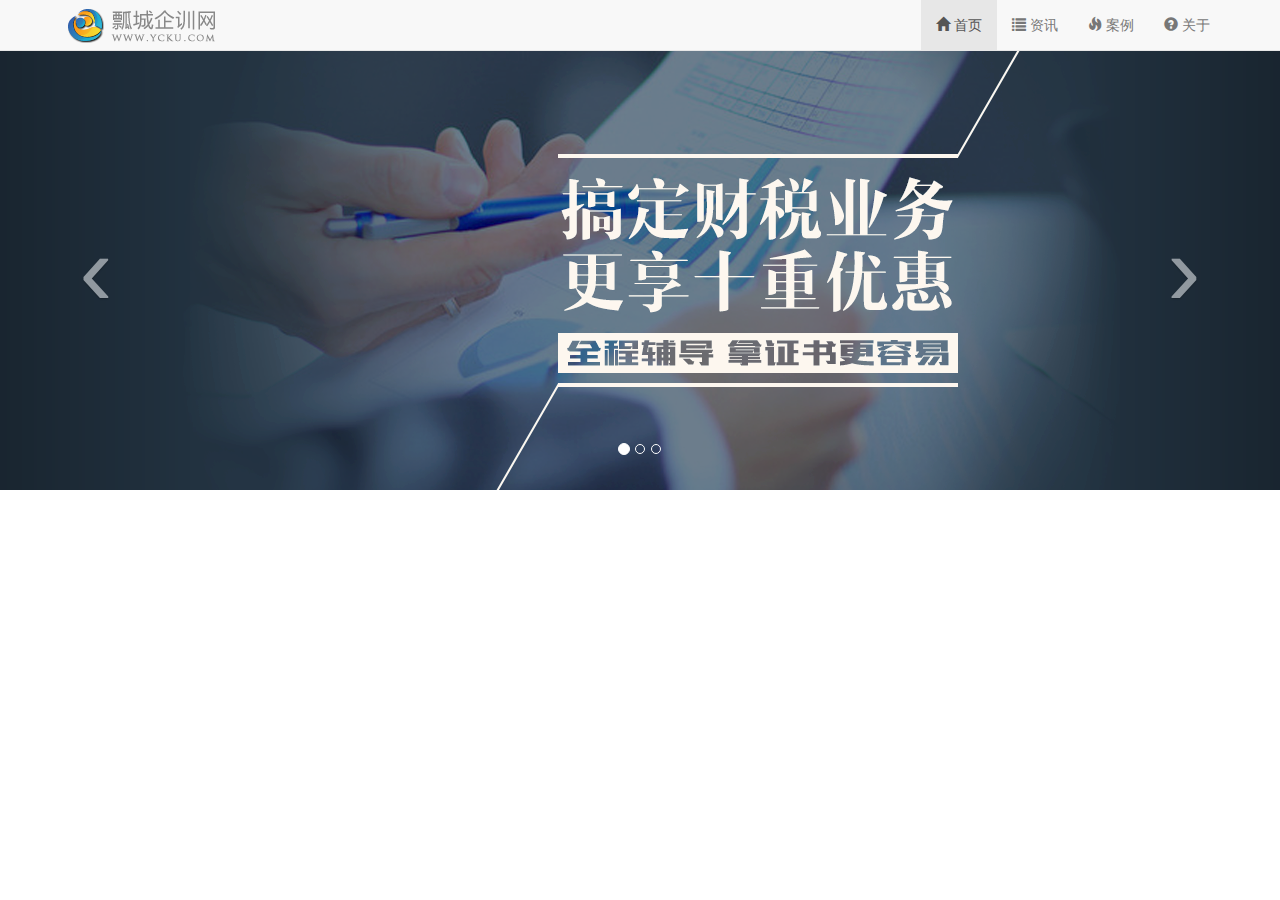
==== 项目实战/index.html @ 03675b9f "响应式轮播器" ====
<!DOCTYPE html>
<html lang="en">
<head>
	<meta charset="utf-8">
	<meta name="viewport" content="width=device-width, initial-scale=1,maximum-scale=1, user-scalable=no">
	<title>项目实战</title>
	<link rel="stylesheet" href="../css/bootstrap.css">
	<link rel="stylesheet" href="../css/style.css">
	<script src="../js/jquery.js"></script>
	<script src="../js/bootstrap.js"></script>
</head>
<body>
	<nav class="navbar navbar-default navbar-fixed-top">
		<div class="container">
			<div class="navbar-header">
				<a href="#" class="navbar-brand logo"><img src="../images/logo.png" alt="企讯网"></a>
				<button type="button" class="navbar-toggle" data-toggle="collapse" data-target="#navbar-collapse">
					<span class="icon-bar"></span>
					<span class="icon-bar"></span>
					<span class="icon-bar"></span>
				</button>
			</div>
			<div class="collapse navbar-collapse" id="navbar-collapse">
				<ul class="nav navbar-nav navbar-right">
					<li class="active"><a href="#"><span class="glyphicon glyphicon-home"></span> 首页</a></li>
					<li><a href="#"><span class="glyphicon glyphicon-list"></span> 资讯</a></li>
					<li><a href="#"><span class="glyphicon glyphicon-fire"></span> 案例</a></li>
					<li><a href="#"><span class="glyphicon glyphicon-question-sign"></span> 关于</a></li>
				</ul>
			</div>
		</div>
	</nav>
	<div id="mycarousel" class="carousel slide">
		<ol class="carousel-indicators">
			<li data-target="#mycarousel" data-slide-to="0" class="active"></li>
			<li data-target="#mycarousel" data-slide-to="1" ></li>
			<li data-target="#mycarousel" data-slide-to="2" ></li>
		</ol>
		<div class="carousel-inner">
			<div class="item active" style="background-color: #223240">
				<img src="../images/slide1.png" alt="">
			</div>
			<div class="item" style="background-color: #f5e4dc">
				<img src="../images/slide2.png" alt="">
			</div>
			<div class="item" style="background-color: #de2a2d">
				<img src="../images/slide3.png" alt="">
			</div>
		</div>
		<a href="#mycarousel" data-slide="prev" class="carousel-control left">&lsaquo;</a>
		<a href="#mycarousel" data-slide="next" class="carousel-control right">&rsaquo;</a>
	</div>
	<script>
		$(function(){

			//设置自动播放
			$('#mycarousel').carousel({
				interval:3000,
			});

			//设置垂直居中
			$('.carousel-control').css('line-height',$('.carousel-inner img').height()+'px');
			$(window).resize(function(){
				var height=$('.carousel-inner img').eq(0).height()||$('.carousel-inner img').eq(1).height()||$('.carousel-inner img').eq(2).height();
				$('.carousel-control').css('line-height',height+'px');
			});
			



		});	
	</script>
</body>
</html>
---- css/style.css ----
.logo{
	padding: 0;
}
#mycarousel{
	margin: 50px 0 0 0;
}
#navbar-collapse ul{
	margin-top: 0;
}
.carousel-inner img{
	margin: 0 auto;
}
.carousel-control{
	font-size: 100px;
}
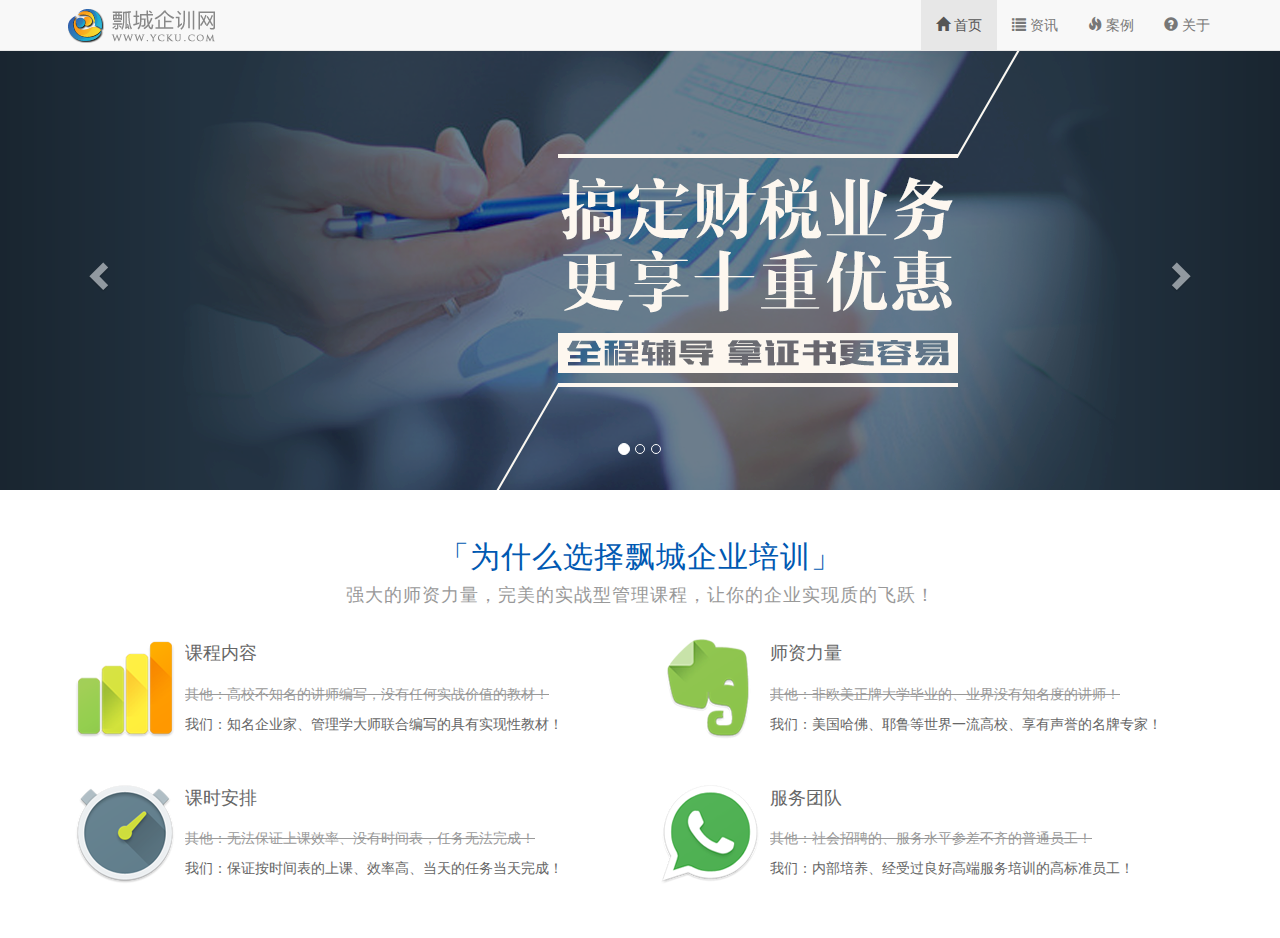
==== commit 9c63ef15: "首页内容介绍" ====
--- a/项目实战/index.html
+++ b/项目实战/index.html
@@ -47,9 +47,75 @@
 				<img src="../images/slide3.png" alt="">
 			</div>
 		</div>
-		<a href="#mycarousel" data-slide="prev" class="carousel-control left">&lsaquo;</a>
-		<a href="#mycarousel" data-slide="next" class="carousel-control right">&rsaquo;</a>
+		<!-- <a href="#mycarousel" data-slide="prev" class="carousel-control left">&lsaquo;</a>
+		<a href="#mycarousel" data-slide="next" class="carousel-control right">&rsaquo;</a> -->
+		<a href="#mycarousel" data-slide="prev" class="carousel-control left">
+			<span class="glyphicon glyphicon-chevron-left"></span>
+		</a>
+		<a href="#mycarousel" data-slide="next" class="carousel-control right">
+			<span class="glyphicon glyphicon-chevron-right"></span>
+		</a>
 	</div>
+	
+	<div class="tab1">
+		<div class="container">
+			<h2 class="tab-h2">「为什么选择飘城企业培训」</h2>
+			<p class="tab-p">强大的师资力量，完美的实战型管理课程，让你的企业实现质的飞跃！</p>
+			<div class="row">
+				<div class="col-md-6 col">
+					<div class="media">
+						<div class="media-left">
+							<a href="#"><img src="../images/tab1-1.png" class="media-object" alt=""></a>
+						</div>
+						<div class="media-body">
+							<h4 class="media-heading">课程内容</h4>
+							<p class="text-muted">其他：高校不知名的讲师编写，没有任何实战价值的教材！</p>
+							<p>我们：知名企业家、管理学大师联合编写的具有实现性教材！</p>
+						</div>
+					</div>
+				</div>
+				<div class="col-md-6 col">
+					<div class="media">
+						<div class="media-left">
+							<a href="#"><img src="../images/tab1-2.png" class="media-object" alt=""></a>
+						</div>
+						<div class="media-body">
+							<h4 class="media-heading">师资力量</h4>
+							<p class="text-muted">其他：非欧美正牌大学毕业的、业界没有知名度的讲师！</p>
+							<p>我们：美国哈佛、耶鲁等世界一流高校、享有声誉的名牌专家！</p>
+						</div>
+					</div>
+				</div>
+				<div class="col-md-6 col">
+					<div class="media">
+						<div class="media-left">
+							<a href="#"><img src="../images/tab1-3.png" class="media-object" alt=""></a>
+						</div>
+						<div class="media-body">
+							<h4 class="media-heading">课时安排</h4>
+							<p class="text-muted">其他：无法保证上课效率、没有时间表，任务无法完成！</p>
+							<p>我们：保证按时间表的上课、效率高、当天的任务当天完成！</p>
+						</div>
+					</div>
+				</div>
+				<div class="col-md-6 col">
+					<div class="media">
+						<div class="media-left">
+							<a href="#"><img src="../images/tab1-4.png" class="media-object" alt=""></a>
+						</div>
+						<div class="media-body">
+							<h4 class="media-heading">服务团队</h4>
+							<p class="text-muted">其他：社会招聘的、服务水平参差不齐的普通员工！</p>
+							<p>我们：内部培养、经受过良好高端服务培训的高标准员工！</p>
+						</div>
+					</div>
+				</div>
+			</div>
+		</div>
+	</div>	
+
+
+
 	<script>
 		$(function(){
 
@@ -59,11 +125,11 @@
 			});
 
 			//设置垂直居中
-			$('.carousel-control').css('line-height',$('.carousel-inner img').height()+'px');
-			$(window).resize(function(){
-				var height=$('.carousel-inner img').eq(0).height()||$('.carousel-inner img').eq(1).height()||$('.carousel-inner img').eq(2).height();
-				$('.carousel-control').css('line-height',height+'px');
-			});
+			// $('.carousel-control').css('line-height',$('.carousel-inner img').height()+'px');
+			// $(window).resize(function(){
+			// 	var height=$('.carousel-inner img').eq(0).height()||$('.carousel-inner img').eq(1).height()||$('.carousel-inner img').eq(2).height();
+			// 	$('.carousel-control').css('line-height',height+'px');
+			// });
 			
 
 
--- a/css/style.css
+++ b/css/style.css
@@ -1,3 +1,7 @@
+body {
+	font-family: "Helvetica Neue", Helvetica, Arial, "Microsoft Yahei UI", "Microsoft YaHei", SimHei, "\5B8B\4F53", simsun, sans-serif;
+	color: #666;
+}
 .logo{
 	padding: 0;
 }
@@ -10,6 +14,61 @@
 .carousel-inner img{
 	margin: 0 auto;
 }
-.carousel-control{
+/*.carousel-control{
 	font-size: 100px;
+}*/
+.tab-h2{
+	font-size: 20px;
+	text-align: center;
+	letter-spacing: 1px;
+	color: #0059b2;
+}
+.tab-p{
+	font-size: 15px;
+	text-align: center;
+	letter-spacing: 1px;
+	color: #999;
+}
+.tab1{
+	margin: 30px 0;
+	color: #666;
+}
+.tab1 .text-muted{
+	color: #999;
+	text-decoration: line-through;
+}
+.tab1 .media-heading{
+	margin:5px 0 20px 0;
+}
+.tab1 .col{
+	padding:20px;
+}
+/*没有小于768px,是因为bootstrap3是以移动端*/
+
+/*小屏幕，（平板，大于等于768px）*/
+@media(min-width:768px){
+	.tab-h2{
+		font-size: 26px;
+	}
+	.tab-p{
+		font-size: 16px;
+	}
+}
+/*中等屏幕，（桌面显示器，大约等于992px）*/
+@media(min-width:992px){
+	.tab-h2{
+		font-size: 28px;
+	}
+	.tab-p{
+		font-size: 17px;
+	}
+}
+/*大屏幕，（大桌面显示器，大约等于1200px）*/
+@media(min-width:1200px){
+	.tab-h2{
+		font-size: 30px;
+	}
+	.tab-p{
+		font-size: 18px;
+	}
 }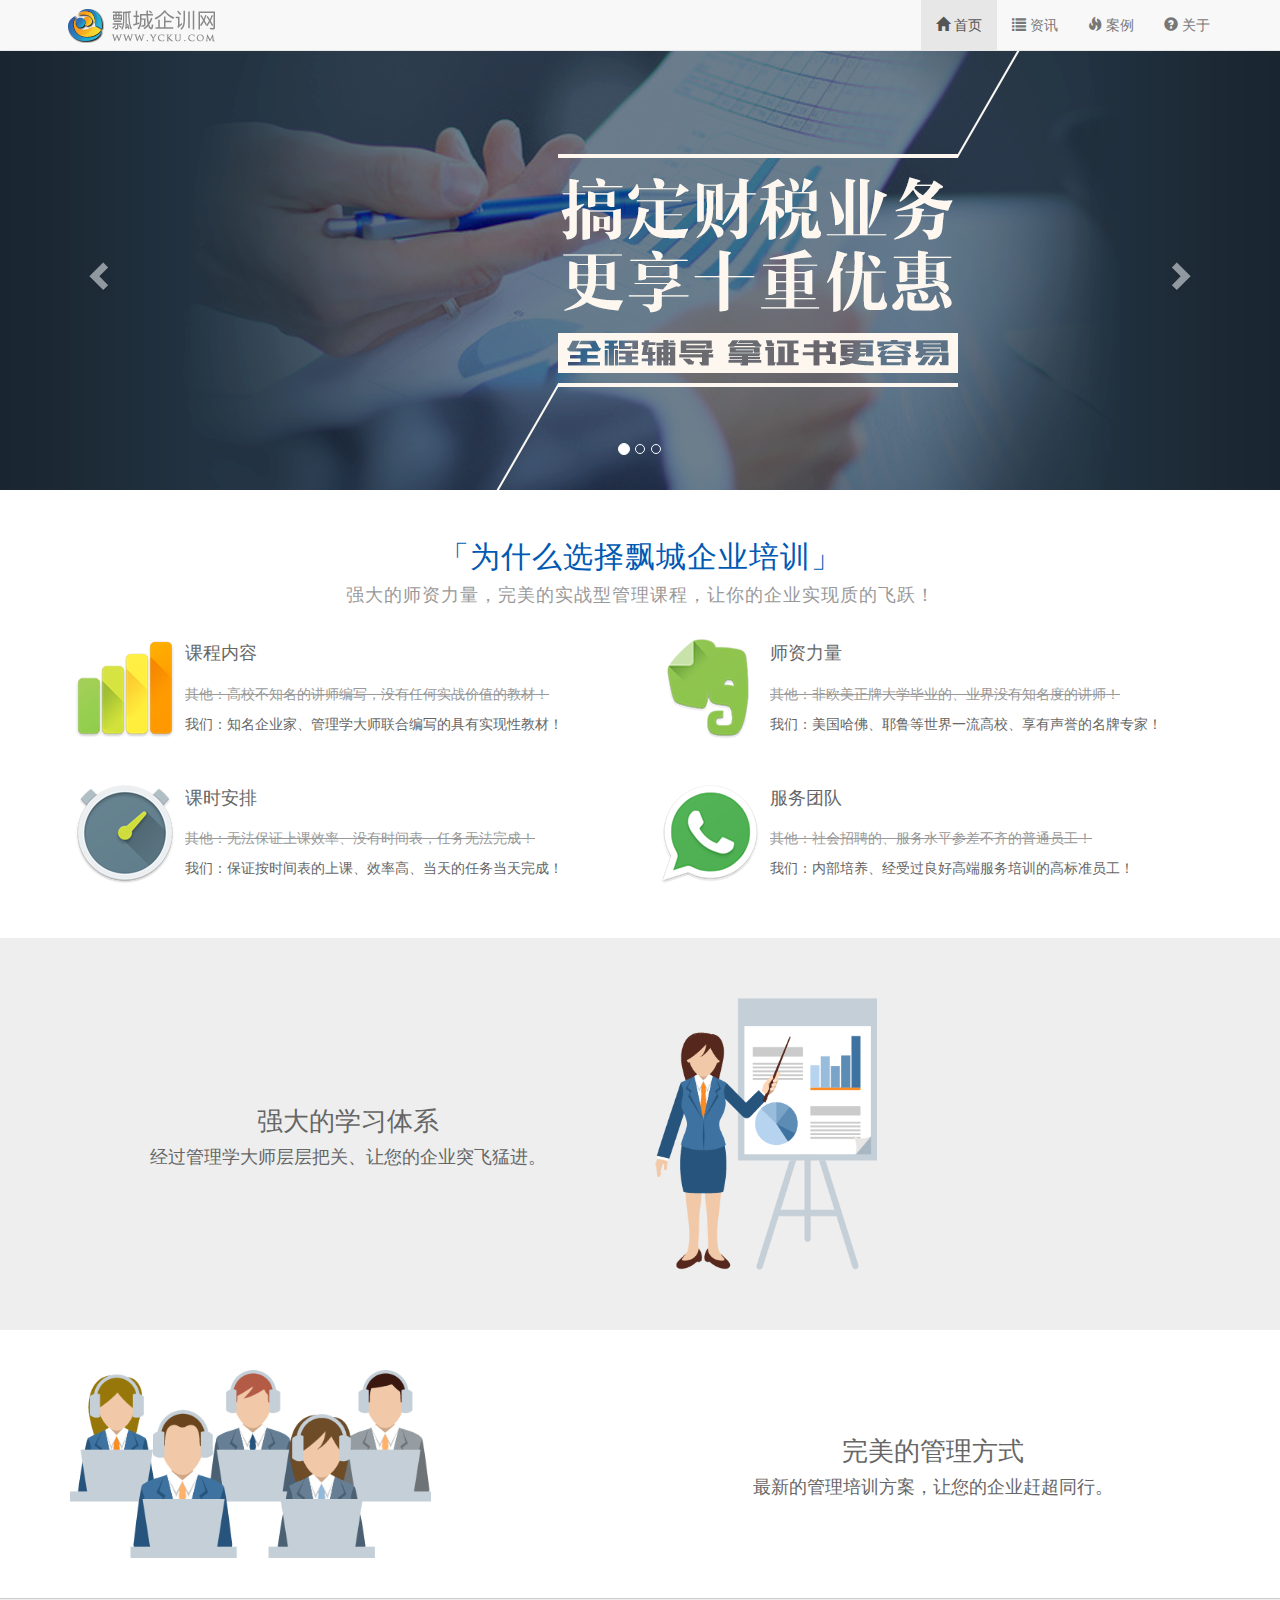
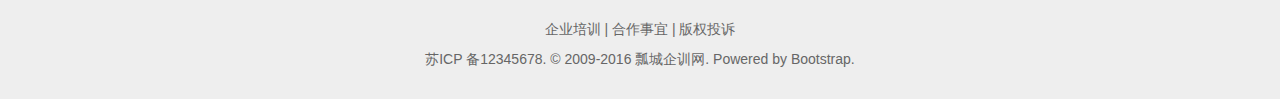
==== commit 4c72dc43: "首页内容介绍下" ====
--- a/项目实战/index.html
+++ b/项目实战/index.html
@@ -114,8 +114,41 @@
 		</div>
 	</div>	
 
+	<div class="tab2">
+		<div class="container">
+			<div class="row">
+				<div class="col-md-6 tab2-img">
+					<img src="../images/tab2.png" class="auto img-responsive center block" alt="">
+				</div>
+				<div class="text col-md-6 col-sm-6 tab2-text">
+					<h3>强大的学习体系</h3>
+					<p>经过管理学大师层层把关、让您的企业突飞猛进。</p>
+				</div>
+				
+			</div>	
+		</div>
+	</div>
 
+	<div class="tab3">
+		<div class="container">
+			<div class="row">
+				<div class="col-md-6 tab3-img">
+					<img src="../images/tab3.png" class="auto img-responsive center block" alt="">
+				</div>
+				<div class="text col-md-6 col-sm-6 tab3-text">
+					<h3>完美的管理方式</h3>
+					<p>最新的管理培训方案，让您的企业赶超同行。</p>
+				</div>
+			</div>	
+		</div>
+	</div>
 
+	<footer id="footer">
+		<div class="container">
+			<p>企业培训 | 合作事宜 | 版权投诉</p>
+			<p>苏ICP 备12345678. © 2009-2016 瓢城企训网. Powered by Bootstrap.</p>
+		</div>
+	</footer>
 	<script>
 		$(function(){
 
@@ -130,8 +163,13 @@
 			// 	var height=$('.carousel-inner img').eq(0).height()||$('.carousel-inner img').eq(1).height()||$('.carousel-inner img').eq(2).height();
 			// 	$('.carousel-control').css('line-height',height+'px');
 			// });
-			
-
+			//设置文字垂直居中
+			$('.text').eq(0).css('margin-top',($('.auto').eq(0).height()-$('.text').eq(0).height())/2+'px');
+			$('.text').eq(1).css('margin-top',($('.auto').eq(1).height()-$('.text').eq(1).height())/2+'px');
+			$(window).resize(function(){
+				$('.text').eq(0).css('margin-top',($('.auto').eq(0).height()-$('.text').eq(0).height())/2+'px');
+				$('.text').eq(1).css('margin-top',($('.auto').eq(1).height()-$('.text').eq(1).height())/2+'px');
+			});
 
 
 		});	
--- a/css/style.css
+++ b/css/style.css
@@ -43,6 +43,36 @@
 .tab1 .col{
 	padding:20px;
 }
+.tab2 {
+	background-color: #eee;
+	padding: 60px 20px;
+	text-align: center;
+}
+.tab2 img{
+	width: 40%;
+	height: 40%;
+}
+.tab3{
+	padding: 40px 0;
+	text-align: center;
+}
+.tab3 img{
+	width: 65%;
+	height: 65%;
+}
+.text h3{
+	font-size: 26px;
+}
+.text p{
+	font-size: 18px;
+}
+#footer{
+	background-color: #eee;
+	border-top: 1px solid #ccc;
+	padding: 20px;
+	text-align: center;
+}
+
 /*没有小于768px,是因为bootstrap3是以移动端*/
 
 /*小屏幕，（平板，大于等于768px）*/
@@ -53,6 +83,18 @@
 	.tab-p{
 		font-size: 16px;
 	}
+	.text h3{
+		font-size: 20px;
+	}
+	.text p{
+		font-size: 15px;
+	}
+	.tab2-text{
+		float: left;
+	}
+	.tab2-img{
+		float: right;
+	}
 }
 /*中等屏幕，（桌面显示器，大约等于992px）*/
 @media(min-width:992px){
@@ -61,6 +103,12 @@
 	}
 	.tab-p{
 		font-size: 17px;
+	}
+	.text h3{
+		font-size: 24px;
+	}
+	.text p{
+		font-size: 16px;
 	}
 }
 /*大屏幕，（大桌面显示器，大约等于1200px）*/
@@ -71,4 +119,10 @@
 	.tab-p{
 		font-size: 18px;
 	}
+	.text h3{
+		font-size: 26px;
+	}
+	.text p{
+		font-size: 18px;
+	}
 }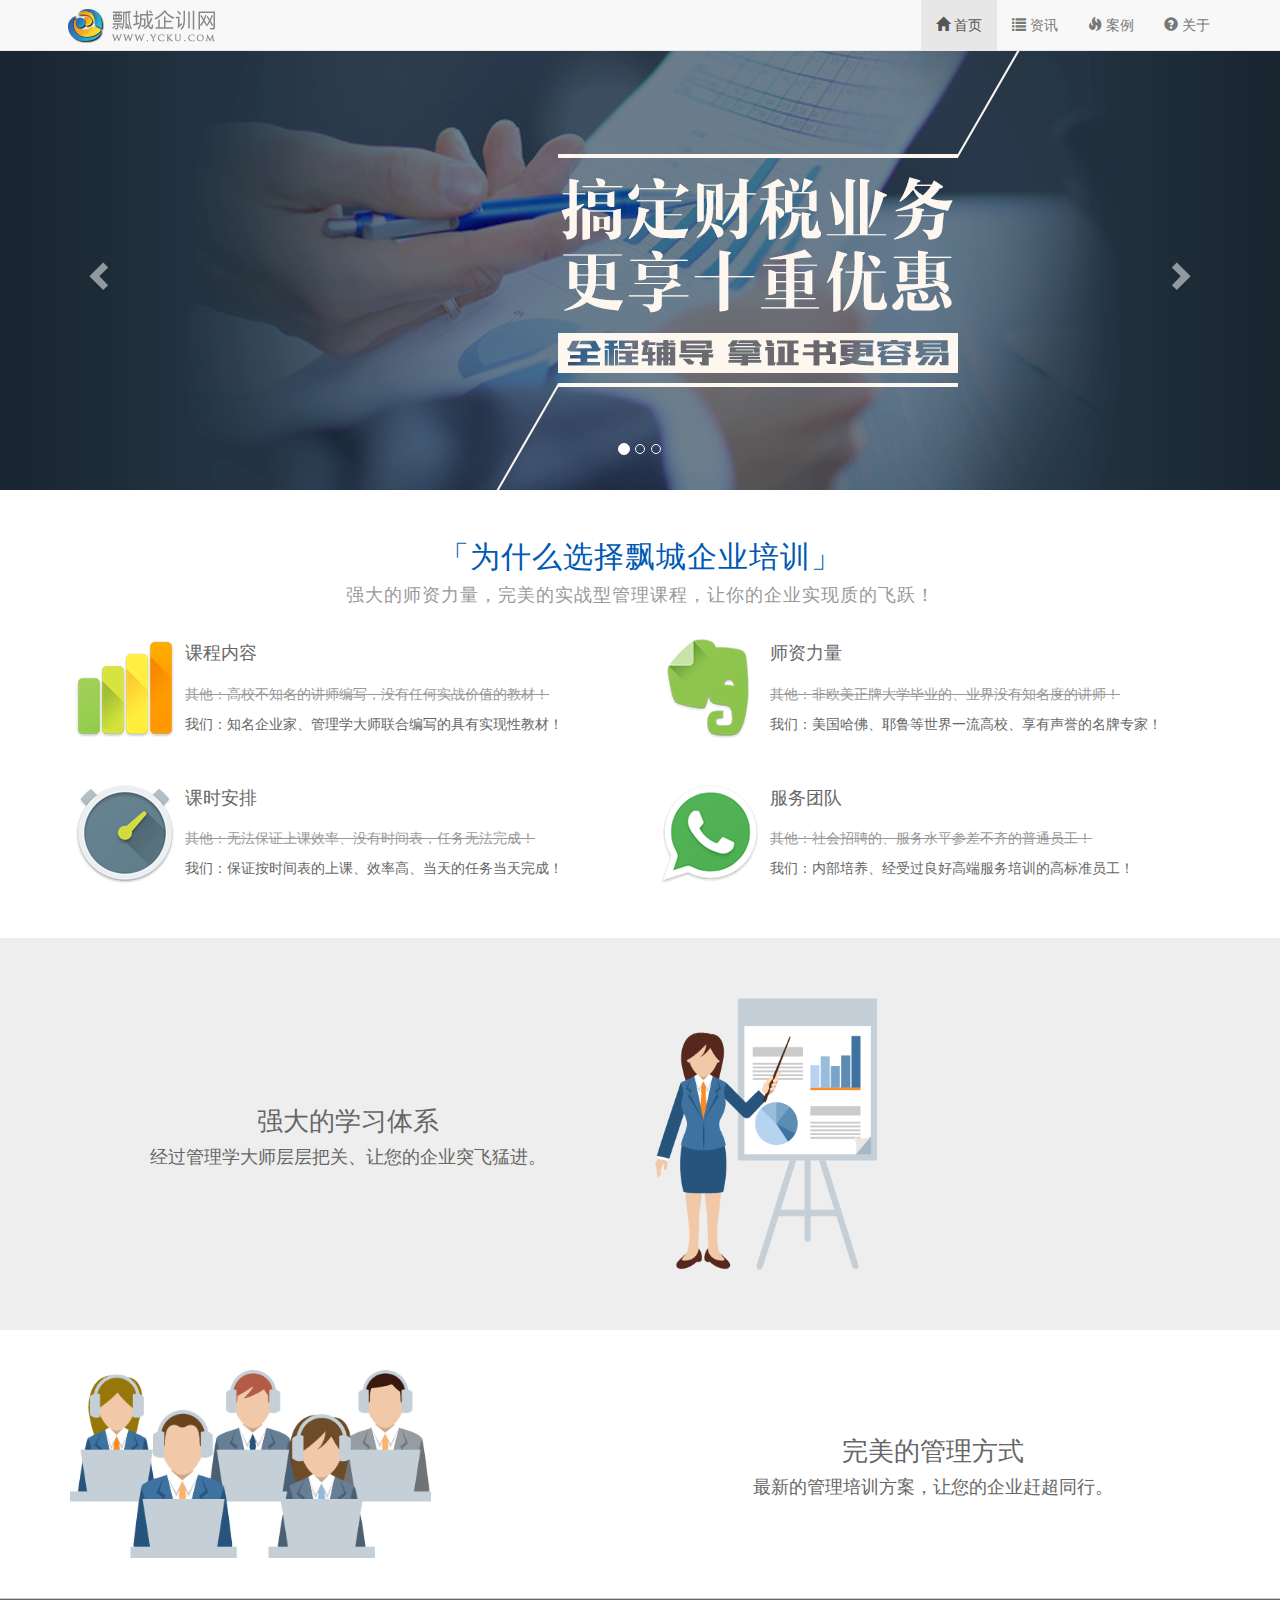
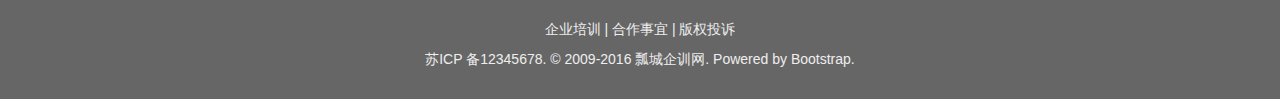
==== commit 936af6cb: "资讯内容上" ====
--- a/项目实战/index.html
+++ b/项目实战/index.html
@@ -22,10 +22,10 @@
 			</div>
 			<div class="collapse navbar-collapse" id="navbar-collapse">
 				<ul class="nav navbar-nav navbar-right">
-					<li class="active"><a href="#"><span class="glyphicon glyphicon-home"></span> 首页</a></li>
-					<li><a href="#"><span class="glyphicon glyphicon-list"></span> 资讯</a></li>
-					<li><a href="#"><span class="glyphicon glyphicon-fire"></span> 案例</a></li>
-					<li><a href="#"><span class="glyphicon glyphicon-question-sign"></span> 关于</a></li>
+					<li class="active"><a href="information.html"><span class="glyphicon glyphicon-home"></span> 首页</a></li>
+					<li><a href="information.html"><span class="glyphicon glyphicon-list"></span> 资讯</a></li>
+					<li><a href="case.html"><span class="glyphicon glyphicon-fire"></span> 案例</a></li>
+					<li><a href="about.html"><span class="glyphicon glyphicon-question-sign"></span> 关于</a></li>
 				</ul>
 			</div>
 		</div>
--- a/css/style.css
+++ b/css/style.css
@@ -2,6 +2,7 @@
 	font-family: "Helvetica Neue", Helvetica, Arial, "Microsoft Yahei UI", "Microsoft YaHei", SimHei, "\5B8B\4F53", simsun, sans-serif;
 	color: #666;
 }
+/*头部导航开始*/
 .logo{
 	padding: 0;
 }
@@ -11,6 +12,7 @@
 #navbar-collapse ul{
 	margin-top: 0;
 }
+/*首页开始*/
 .carousel-inner img{
 	margin: 0 auto;
 }
@@ -66,11 +68,47 @@
 .text p{
 	font-size: 18px;
 }
+/*资讯页开始*/
+.jumbotron{
+	background-image: url(../images/bg.jpg);
+	margin-top: 50px;
+	color:#eee;
+}
+.jumbotron h1{
+	font-size: 26px;
+	padding: 0 0 0 20px;
+}
+.jumbotron h4{
+	font-size: 15px;
+	padding: 0 0 0 20px;
+}
+#information{
+	background-color: #eee;
+	padding: 40px 0;
+}
+.info-content{
+	background-color: #fff;
+	margin: 0 0 20px 0;
+	box-shadow: 2px 2px 3px #ccc;
+}
+.info-content img{
+	margin: 12px 0;
+}
+.info-content h4{
+	color: #333;
+	padding: 2px 0 0 0;
+	font-size: 14px;
+}
+.info-content p{
+	line-height: 1.6;
+}
+/*尾部*/
 #footer{
-	background-color: #eee;
+	background-color: #666;
 	border-top: 1px solid #ccc;
 	padding: 20px;
 	text-align: center;
+	color: #eee;
 }
 
 /*没有小于768px,是因为bootstrap3是以移动端*/
@@ -95,6 +133,15 @@
 	.tab2-img{
 		float: right;
 	}
+	.jumbotron h1{
+		font-size: 30px;
+	}
+	.jumbotron h4{
+		font-size: 16px;
+	}
+	.info-content h4{
+		font-size: 16px;
+	}
 }
 /*中等屏幕，（桌面显示器，大约等于992px）*/
 @media(min-width:992px){
@@ -109,6 +156,15 @@
 	}
 	.text p{
 		font-size: 16px;
+	}
+	.jumbotron h1{
+		font-size: 33px;
+	}
+	.jumbotron h4{
+		font-size: 17px;
+	}
+	.info-content h4{
+		font-size: 18px;
 	}
 }
 /*大屏幕，（大桌面显示器，大约等于1200px）*/
@@ -125,4 +181,13 @@
 	.text p{
 		font-size: 18px;
 	}
+	.jumbotron h1{
+		font-size: 36px;
+	}
+	.jumbotron h4{
+		font-size: 18px;
+	}
+	.info-content h4{
+		font-size: 20px;
+	}
 }